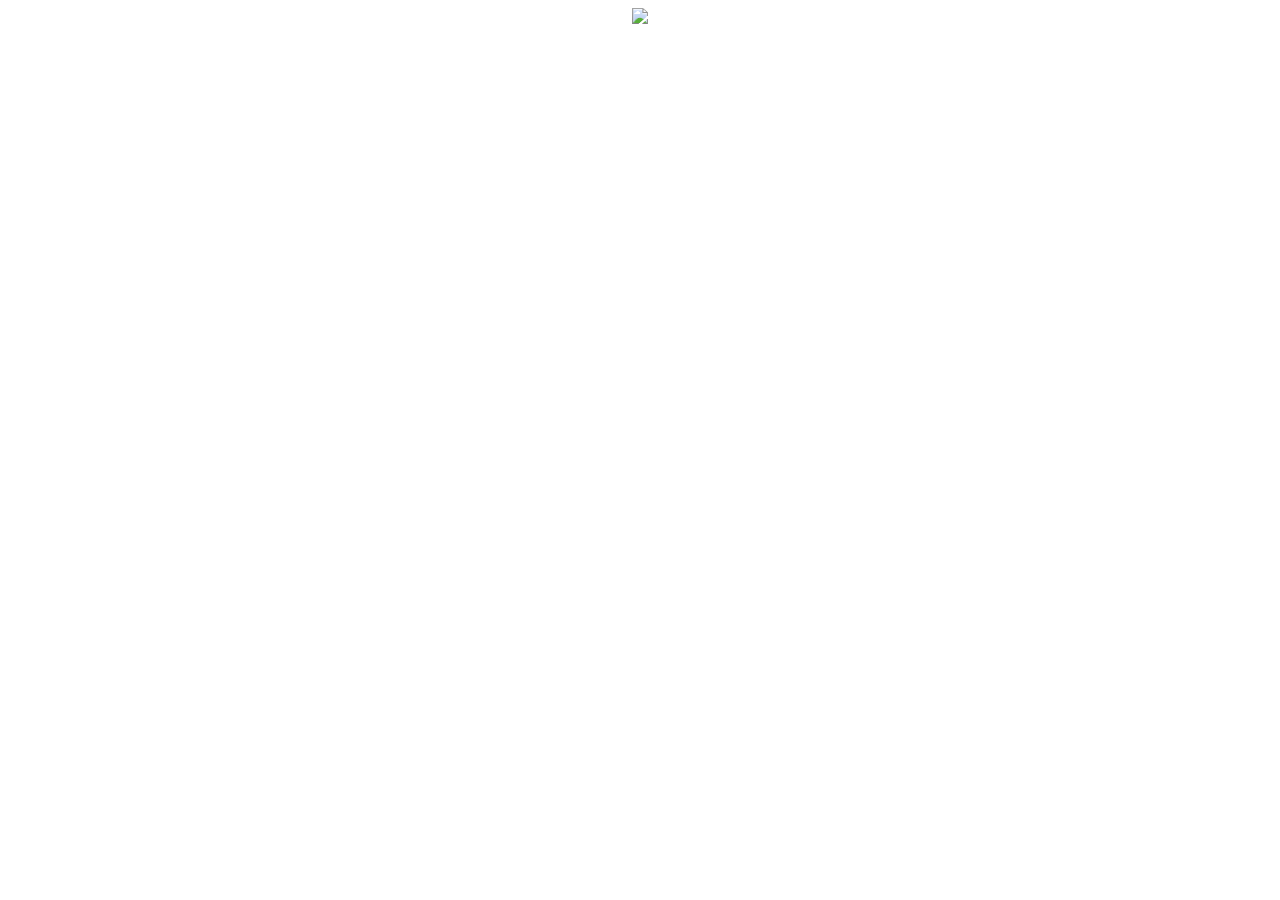
==== index.html @ 2057d6ff "rename a little bit" ====
<!DOCTYPE html>
<html>
    <head>
        <meta charset="utf-8">
        <title>Homepage</title>
        <link href="styles/style.css" rel="stylesheet" type="text/css">
        <script src="scripts/discordProfile.js" defer></script>
    </head>
    <body>
        <video id="bgVideo" src="videos/bg.mp4" autoplay muted loop></video>
        <div id="profile">
            <img src="https://lanyard.cnrad.dev/api/518362974411292691" id="profileImage" draggable="false">
        </div>        
    </body>
</html>
---- styles/style.css ----
#bgVideo{
    position: fixed;
    object-fit: contain;
    right: 0;
    bottom: 0;
    max-width: 100vw;
}

#profile{
    position: relative;
    display: flex;
    align-content: center;
    justify-content: center;
}
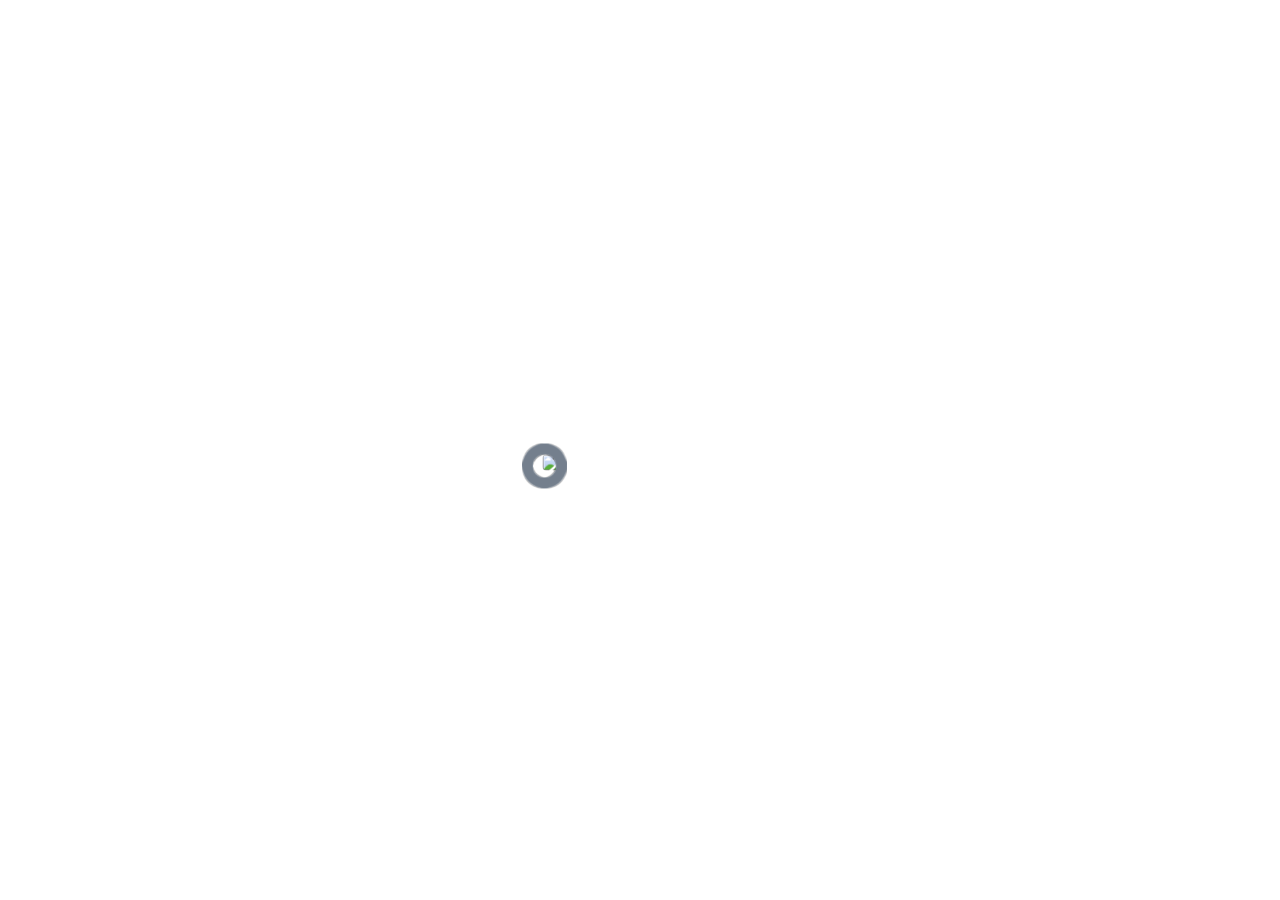
==== commit 27ef6aa6: "stop using default image + devtool blocker" ====
--- a/index.html
+++ b/index.html
@@ -5,11 +5,13 @@
         <title>Homepage</title>
         <link href="styles/style.css" rel="stylesheet" type="text/css">
         <script src="scripts/discordProfile.js" defer></script>
+        <script src="scripts/keyEvent.js"></script>
     </head>
     <body>
         <video id="bgVideo" src="videos/bg.mp4" autoplay muted loop></video>
         <div id="profile">
-            <img src="https://lanyard.cnrad.dev/api/518362974411292691" id="profileImage" draggable="false">
+            <img src="https://cdn.discordapp.com/avatars/518362974411292691/39725ea8adf5f04d8a6ea1bd4f6f5dae.png" id="profileImage" draggable="false">
+            <img src="./images/offline.png" id="statusImage">
         </div>        
     </body>
 </html>
--- a/styles/style.css
+++ b/styles/style.css
@@ -7,8 +7,23 @@
 }
 
 #profile{
-    position: relative;
-    display: flex;
-    align-content: center;
-    justify-content: center;
+    position: absolute;
+    top: 50%;
+    right: 50%;
+    transform: translate(-50%, -50%);
 }
+
+.backgroundBox{
+    background-color: rgba(0, 0, 0, .6);
+    border-radius: 5%;
+    width: 1em;
+}
+
+#profileImage{
+    border-radius: 25%;
+}
+
+#statusImage{
+    width: 45px;
+    transform: translate(-90%, 40%);
+}
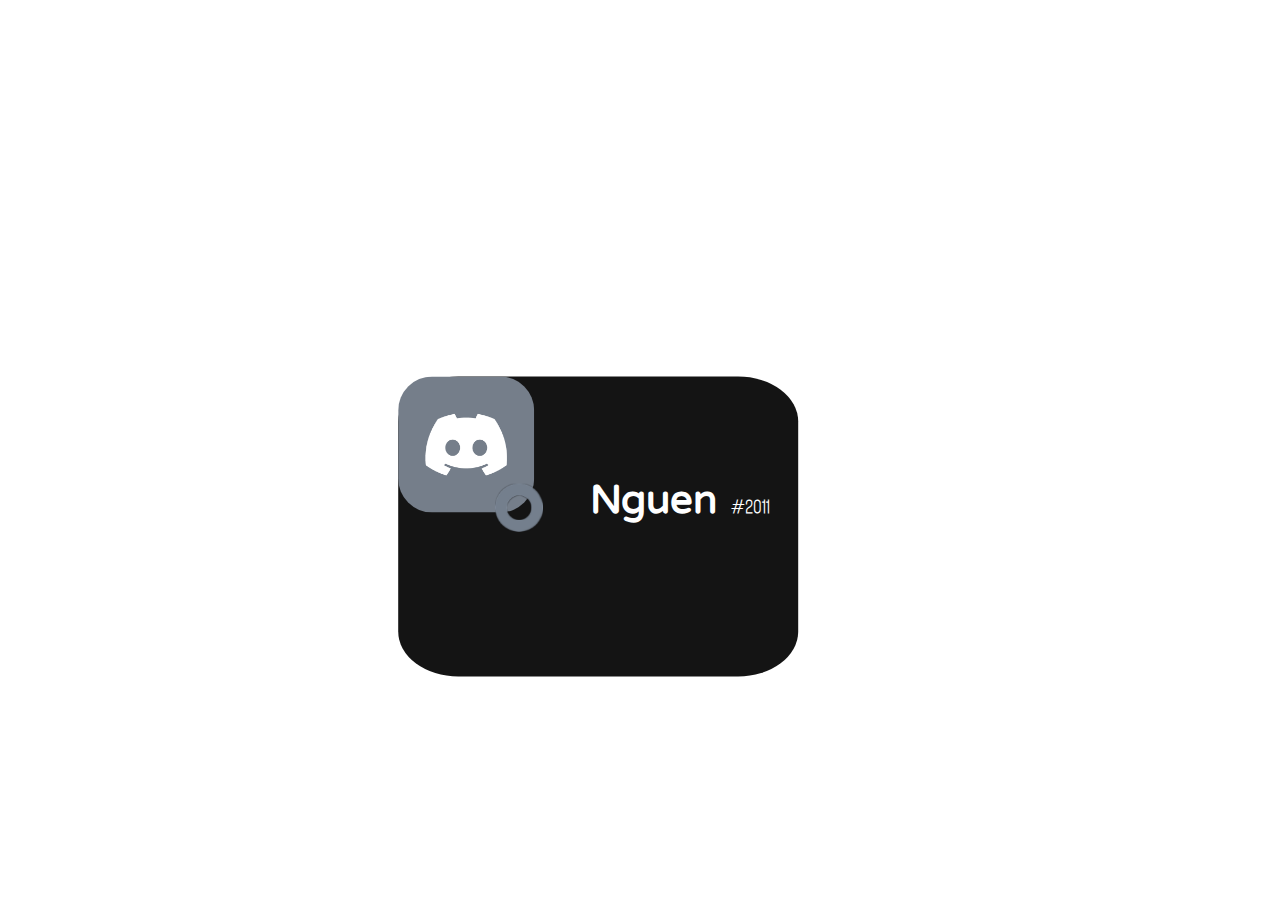
==== commit 49b78e80: "fallback img + name + sth" ====
--- a/index.html
+++ b/index.html
@@ -10,8 +10,11 @@
     <body>
         <video id="bgVideo" src="videos/bg.mp4" autoplay muted loop></video>
         <div id="profile">
-            <img src="https://cdn.discordapp.com/avatars/518362974411292691/39725ea8adf5f04d8a6ea1bd4f6f5dae.png" id="profileImage" draggable="false">
+            <div class="box"></div>
+            <img src="./images/default.png" id="profileImage" draggable="false">
             <img src="./images/offline.png" id="statusImage">
+            <b class="name round-font">Nguen</b>
+            <b class="discriminator small-font">#2011</b>
         </div>        
     </body>
 </html>
--- a/styles/style.css
+++ b/styles/style.css
@@ -1,3 +1,14 @@
+@import url('https://fonts.googleapis.com/css2?family=Varela+Round&display=swap');
+@import url('https://fonts.googleapis.com/css2?family=Alumni+Sans+Pinstripe:ital@1&display=swap');
+
+.round-font{
+    font-family: 'Varela Round';
+}
+
+.small-font{
+    font-family: 'Alumni Sans Pinstripe';
+}
+
 #bgVideo{
     position: fixed;
     object-fit: contain;
@@ -10,20 +21,36 @@
     position: absolute;
     top: 50%;
     right: 50%;
-    transform: translate(-50%, -50%);
-}
-
-.backgroundBox{
-    background-color: rgba(0, 0, 0, .6);
-    border-radius: 5%;
-    width: 1em;
+    transform: translate(35%, -50%);
 }
 
 #profileImage{
     border-radius: 25%;
+    width: 8.5rem;
 }
 
 #statusImage{
-    width: 45px;
+    width: 3rem;
     transform: translate(-90%, 40%);
 }
+
+.name{
+    font-size: 2.5em;
+    margin: 0;
+    color: rgb(255, 255, 255);
+}
+
+.discriminator{
+    font-size: 1.3em;
+    margin-left: 10px;
+    color: rgb(255, 255, 255);
+}
+
+.box{
+    position: absolute;
+    background-color: rgba(0, 0, 0, 0.92);
+    border-radius: 15%;
+    width: 400px;
+    height: 300px;
+    z-index: -1;
+}
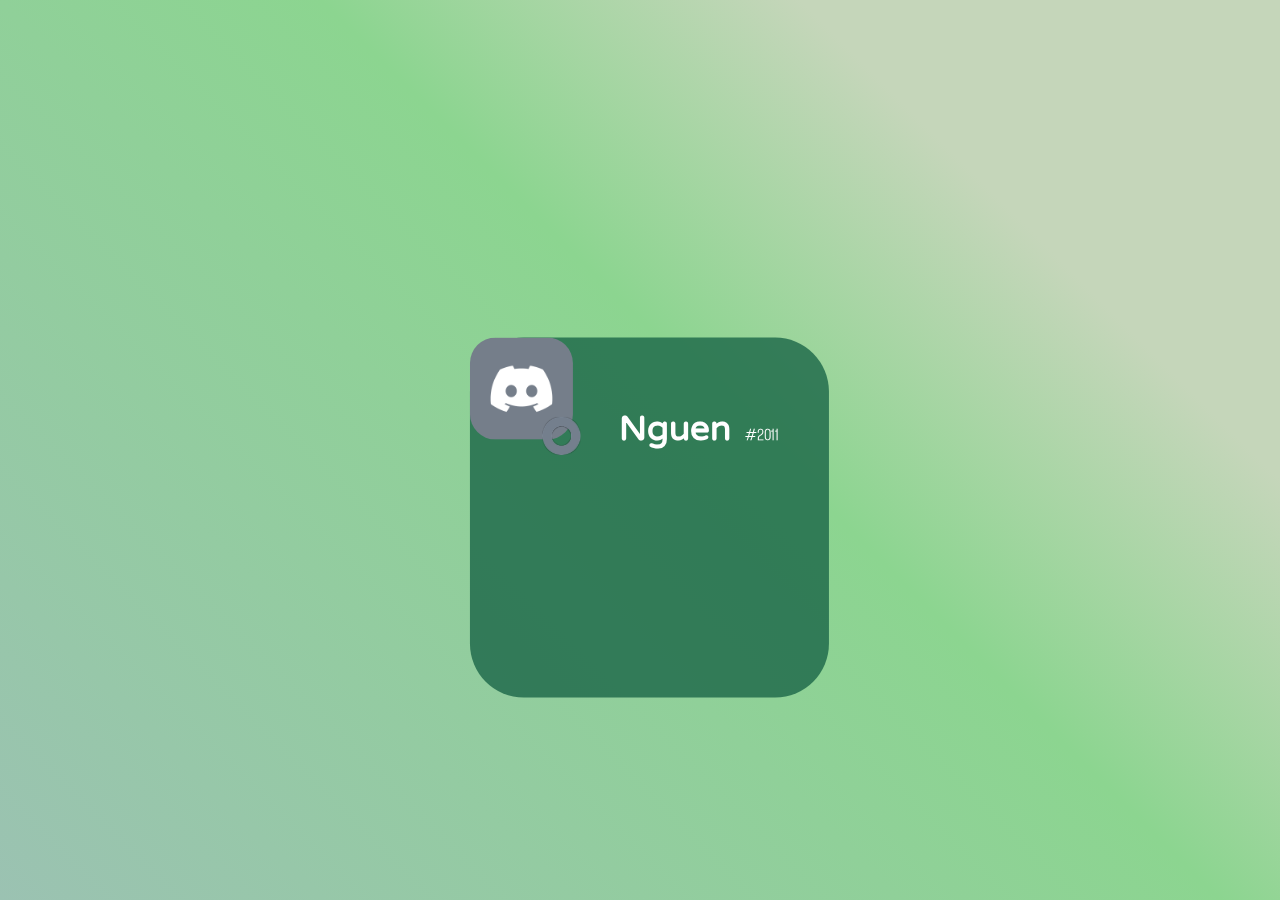
==== commit e7d0ef1b: "replace video with gradient" ====
--- a/index.html
+++ b/index.html
@@ -6,13 +6,17 @@
         <link href="styles/style.css" rel="stylesheet" type="text/css">
         <script src="scripts/discordProfile.js" defer></script>
         <script src="scripts/keyEvent.js"></script>
+        <meta property="og:title" content="Dumb">
+        <meta property="og:image" content="https://gawgua.github.io/images/thumbnail.png">
     </head>
     <body>
-        <video id="bgVideo" src="videos/bg.mp4" autoplay muted loop></video>
+        <div id="bg"></div>
         <div id="profile">
             <div class="box"></div>
-            <img src="./images/default.png" id="profileImage" draggable="false">
-            <img src="./images/offline.png" id="statusImage">
+            <span>
+                <img src="./images/default.png" id="profileImage" draggable="false">
+                <img src="./images/offline.png" id="statusImage">
+            </span>
             <b class="name round-font">Nguen</b>
             <b class="discriminator small-font">#2011</b>
         </div>        
--- a/styles/style.css
+++ b/styles/style.css
@@ -9,48 +9,48 @@
     font-family: 'Alumni Sans Pinstripe';
 }
 
-#bgVideo{
+#bg{
     position: fixed;
-    object-fit: contain;
+    width: 100vw;
+    height: 100vh;
+    top: 0;
     right: 0;
-    bottom: 0;
-    max-width: 100vw;
+    background: linear-gradient(45deg, rgba(155,194,178,1) 0%, rgba(140,213,144,1) 56%, rgba(197,214,186,1) 78%);
 }
 
 #profile{
     position: absolute;
     top: 50%;
     right: 50%;
-    transform: translate(35%, -50%);
+    transform: translate(45%, -100%);
 }
 
 #profileImage{
     border-radius: 25%;
-    width: 8.5rem;
+    width: 8vw;
 }
-
 #statusImage{
-    width: 3rem;
+    width: 3vw;
     transform: translate(-90%, 40%);
 }
 
 .name{
-    font-size: 2.5em;
+    font-size: 2.2em;
     margin: 0;
     color: rgb(255, 255, 255);
 }
 
 .discriminator{
-    font-size: 1.3em;
+    font-size: 1.1em;
     margin-left: 10px;
     color: rgb(255, 255, 255);
 }
 
 .box{
     position: absolute;
-    background-color: rgba(0, 0, 0, 0.92);
+    background-color: rgba(26, 101, 71, 0.8);
     border-radius: 15%;
-    width: 400px;
-    height: 300px;
+    width: 28vw;
+    height: 40vh;
     z-index: -1;
 }
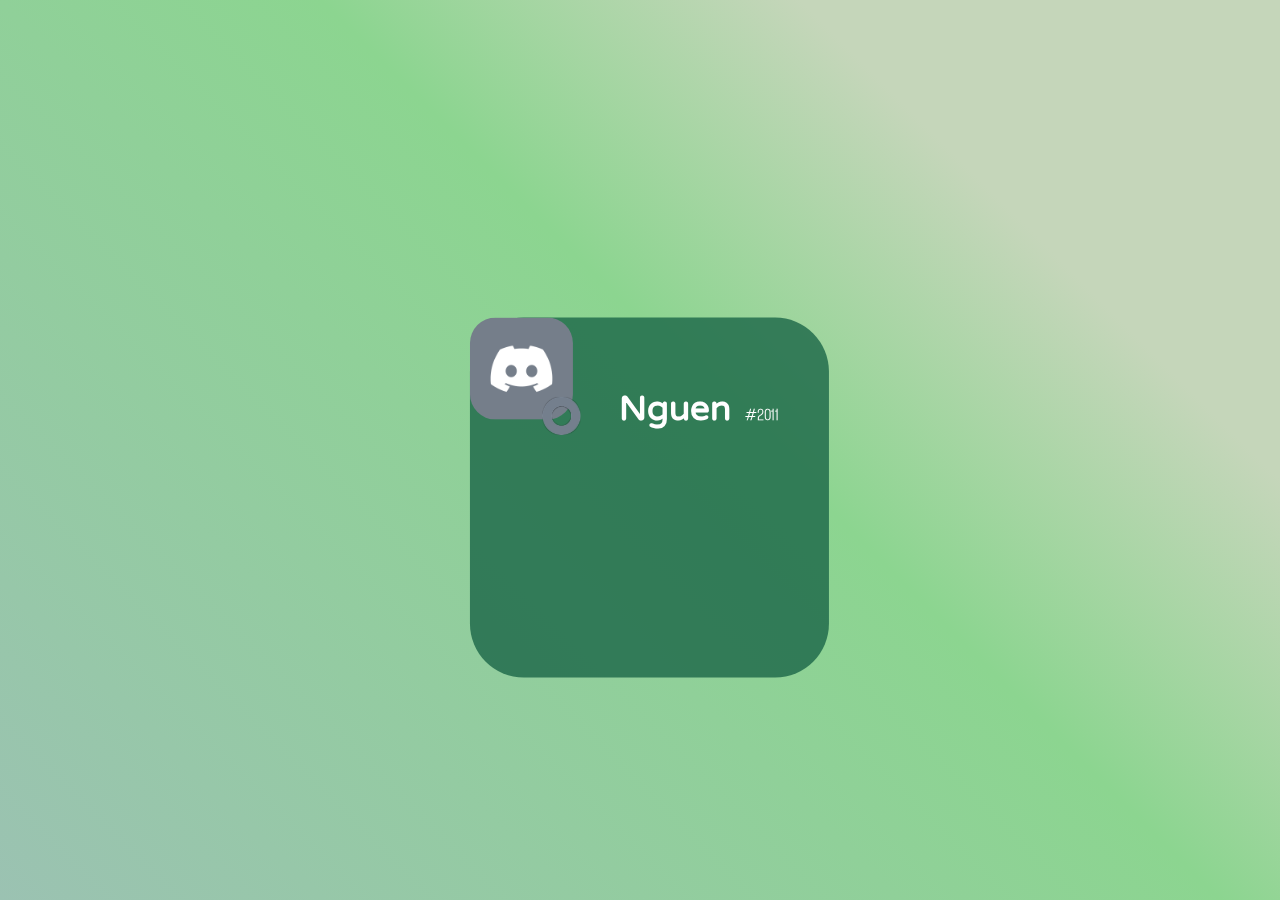
==== commit 702d9d01: "Spotify presence temp support" ====
--- a/index.html
+++ b/index.html
@@ -4,8 +4,7 @@
         <meta charset="utf-8">
         <title>Homepage</title>
         <link href="styles/style.css" rel="stylesheet" type="text/css">
-        <script src="scripts/discordProfile.js" defer></script>
-        <script src="scripts/keyEvent.js"></script>
+        <script src="scripts/index.js" defer></script>
         <meta property="og:title" content="Dumb">
         <meta property="og:image" content="https://gawgua.github.io/images/thumbnail.png">
     </head>
@@ -19,6 +18,11 @@
             </span>
             <b class="name round-font">Nguen</b>
             <b class="discriminator small-font">#2011</b>
+            <div>
+                <img id="songCover"></img>
+                <b id="songName" class="round-font"></b>
+                
+            </div>
         </div>        
     </body>
 </html>
--- a/styles/style.css
+++ b/styles/style.css
@@ -34,6 +34,14 @@
     transform: translate(-90%, 40%);
 }
 
+#songCover{
+    width: 4vw;
+}
+
+#songName{
+
+}
+
 .name{
     font-size: 2.2em;
     margin: 0;
